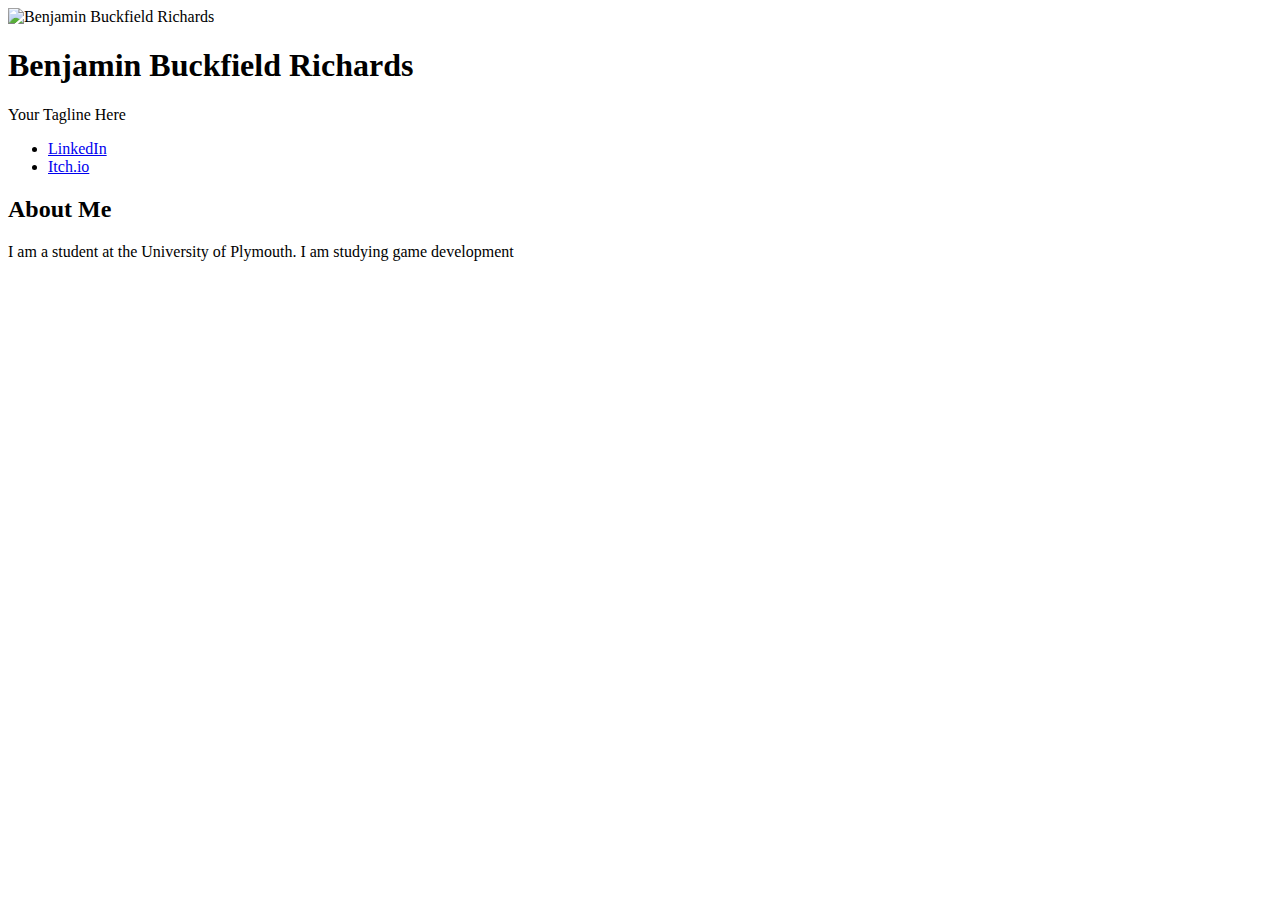
==== home/home.html @ 81fd62c8 "home page starter" ====
<!DOCTYPE html>
<html lang="en">
<head>
    <meta charset="UTF-8">
    <meta name="viewport" content="width=device-width, initial-scale=1.0">
    <title>Home - Benjamin Buckfield Richards</title>
    <link rel="stylesheet" href="home.css">
</head>
<body>
    <header>
        <img src="images/me.png" alt="Benjamin Buckfield Richards" class="profile-photo">
        <h1>Benjamin Buckfield Richards</h1>
        <p class="Game Developer / Videogame Composer">Your Tagline Here</p>
    </header>
    <nav class="social-links">
        <ul>
            <li><a href="https://linkedin.com">LinkedIn</a></li>
            <li><a href="https://itch.io">Itch.io</a></li>
            <!-- Add more links as needed -->
        </ul>
    </nav>
    <section class="about-me">
        <h2>About Me</h2>
        <p>I am a student at the University of Plymouth. I am studying game development</p>
    </section>
</body>
</html>
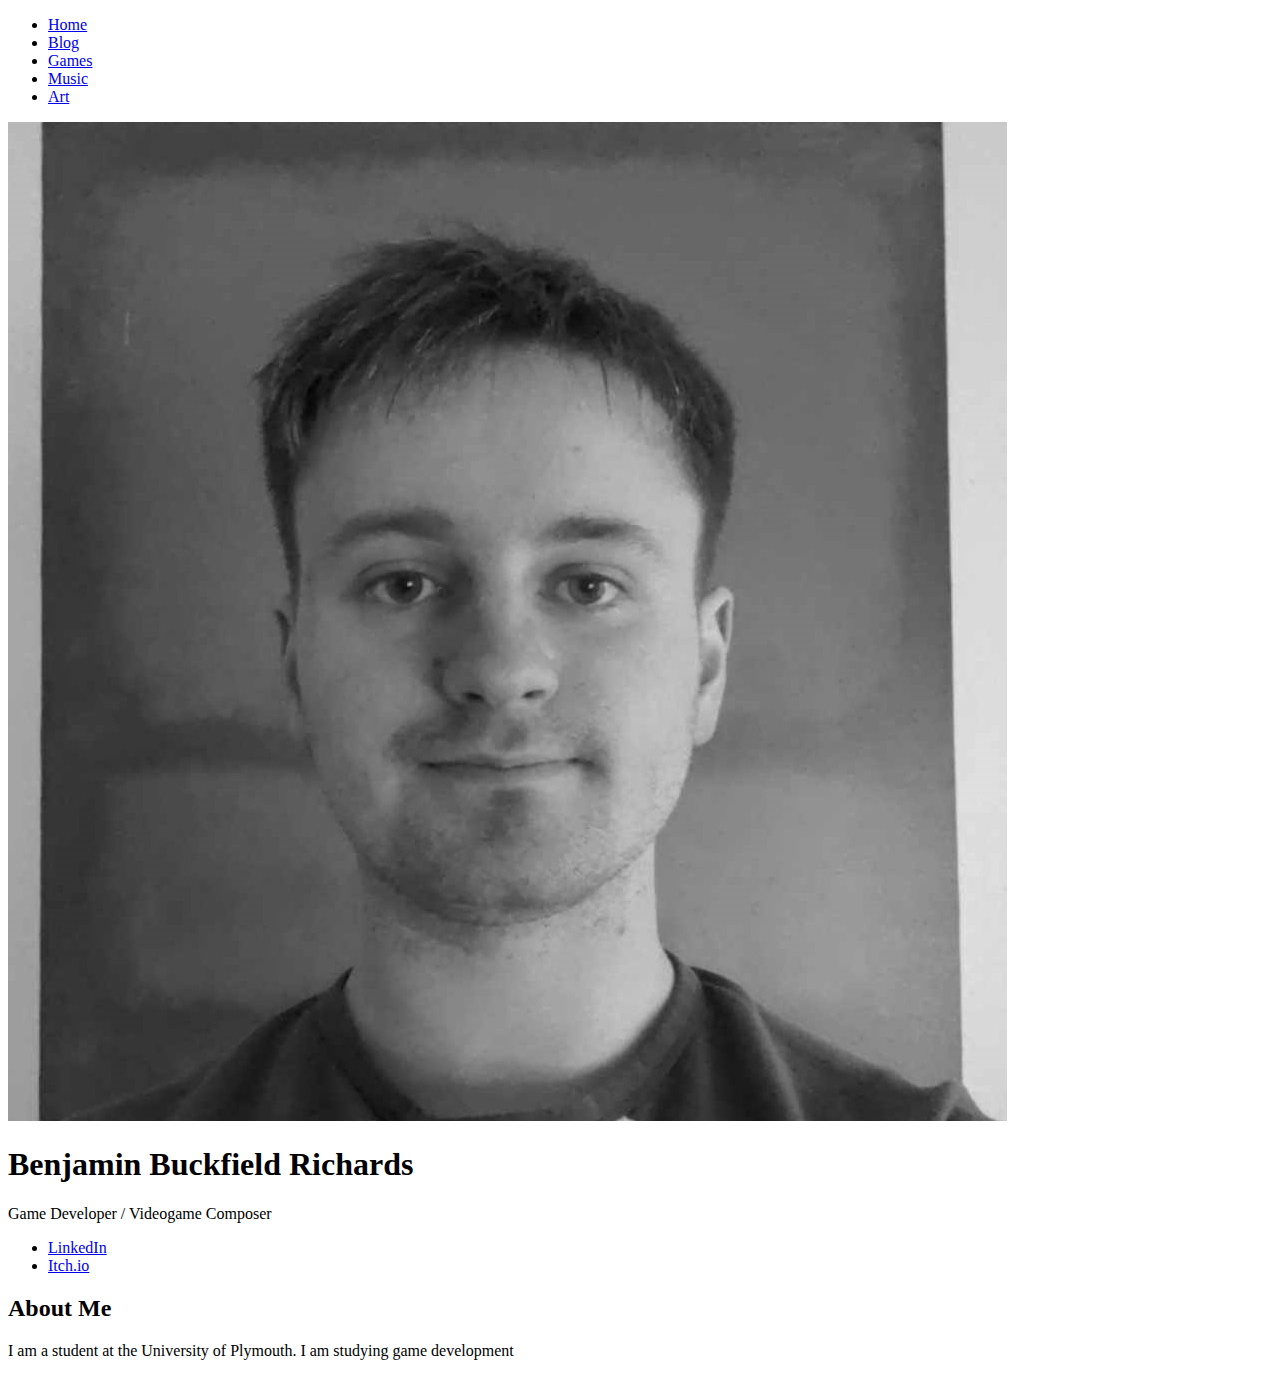
==== commit f6cad5ce: "Blog page" ====
--- a/home/home.html
+++ b/home/home.html
@@ -7,15 +7,24 @@
     <link rel="stylesheet" href="home.css">
 </head>
 <body>
+    <nav class="main-navigation">
+        <ul>
+            <li><a href="home.html">Home</a></li>
+            <li><a href="../blog/blog.html">Blog</a></li>
+            <li><a href="../games/games.html">Games</a></li>
+            <li><a href="../music/music.html.html">Music</a></li>
+            <li><a href="../art/art.html">Art</a></li>
+        </ul>
+    </nav>
     <header>
-        <img src="images/me.png" alt="Benjamin Buckfield Richards" class="profile-photo">
+        <img src="images/me.jpg" alt="Profile Image" class="profile-photo">
         <h1>Benjamin Buckfield Richards</h1>
-        <p class="Game Developer / Videogame Composer">Your Tagline Here</p>
+        <p class="tagline">Game Developer / Videogame Composer</p>
     </header>
     <nav class="social-links">
         <ul>
-            <li><a href="https://linkedin.com">LinkedIn</a></li>
-            <li><a href="https://itch.io">Itch.io</a></li>
+            <li><a href="https://www.linkedin.com/in/benjamin-buckfield-richards-422ba61aa/">LinkedIn</a></li>
+            <li><a href="https://benb-r.itch.io/">Itch.io</a></li>
             <!-- Add more links as needed -->
         </ul>
     </nav>
